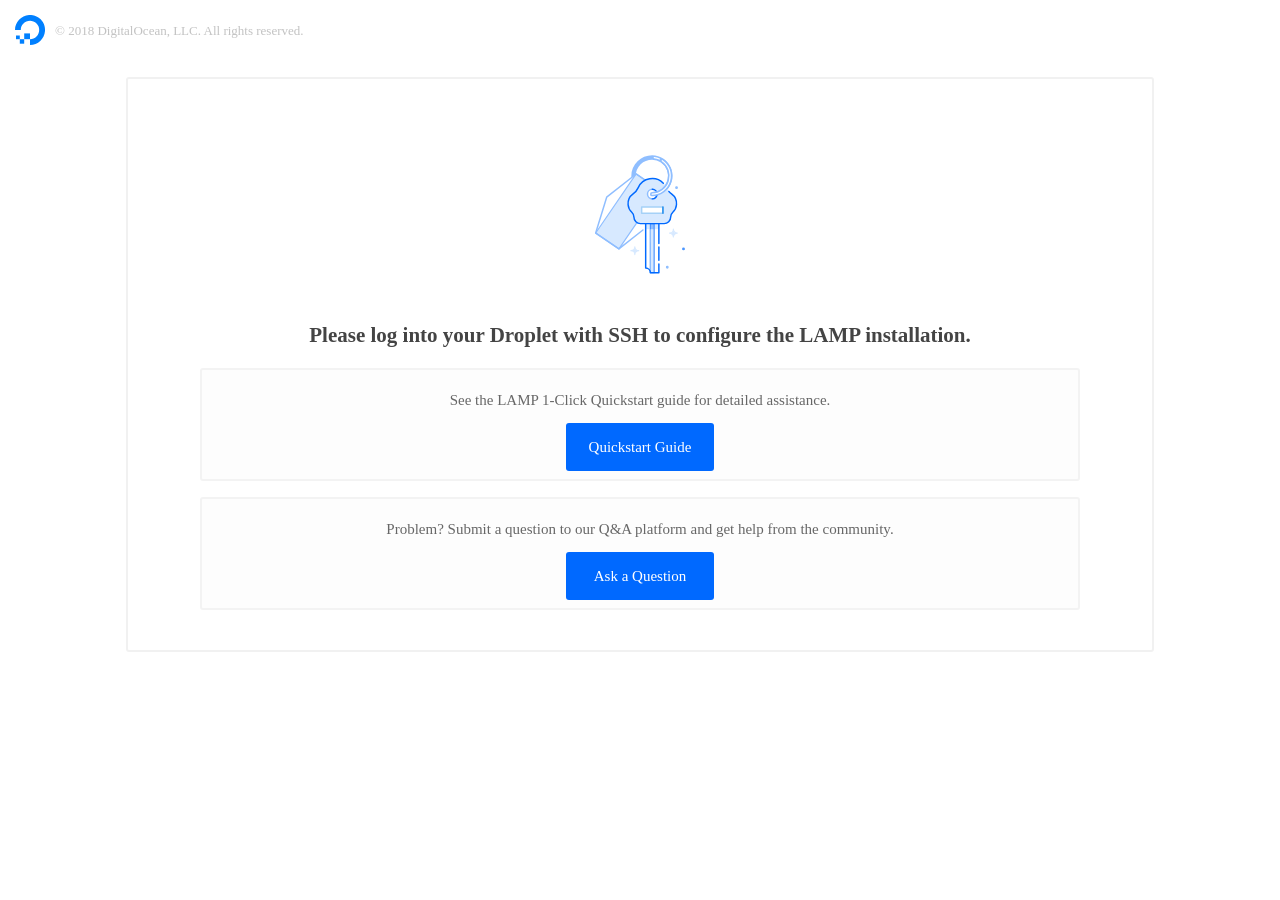
==== index.html @ f9ab38d2 "Initial commit from production server" ====
<html>
  <head>
    <style>
      body {
        font-family: ProximaNova;
        font-size: 15px;
        font-style: normal;
        font-stretch: normal;
        line-height: 1;
        letter-spacing: normal;
        margin: 0;
      }

      .button {
        border-radius: 3px;
        background-color: #0069ff;
        color: #ffffff;
        display: flex;
        flex-direction: column;
        height: 48px;
        justify-content: center;
        text-decoration: none;
        width: 148px;
      }

      .content {
        align-items: center;
        border: solid 2px #f1f1f1;
        border-radius: 3px;
        display: flex;
        flex-direction: column;
        margin: 32px auto;
        padding: 32px;
        text-align: center;
        width: 960px;
      }
      
      .content_min {
        align-items: center;
        border: solid 2px #f3f3f3;
        background-color: #fdfdfd;
        border-radius: 3px;
        display: flex;
        flex-direction: column;
        margin: 8px auto;
        padding: 8px;
        text-align: center;
        width: 860px;
      }

      .copyright {
        color: #99999999;
        font-size: 13px;
        margin-left: 10px;
      }

      .description {
        color: #676767;
      }

      .empty-access {
        height: 220px;
        margin-bottom: -20px;
      }

      .header {
        align-items: center;
        display: flex;
        margin: 15px;
      }

      .logo {
        height: 30px;
        color: #999999;
        width: 30px;
      }

      .title {
        font-family: ProximaNova;
        font-size: 21px;
        font-weight: 600;
        color: #444444;
      }
    </style>
  </head>
  <body>
    <div class="header">
      <svg class="logo" version="1.1" id="Layer_1" xmlns="http://www.w3.org/2000/svg" xmlns:xlink="http://www.w3.org/1999/xlink" x="0px" y="0px"
      viewBox="0 0 30 30" enable-background="new 0 0 30 30" xml:space="preserve">
        <g id="XMLID_17_">
          <g id="XMLID_18_">
            <g>
              <g id="XMLID_225_">
                <g id="XMLID_233_">
                  <path id="XMLID_234_" fill="#0080FF" d="M15,30v-5.8c6.2,0,10.9-6.1,8.6-12.6c-0.9-2.4-2.8-4.3-5.2-5.2
                    C11.9,4.1,5.8,8.8,5.8,15l0,0L0,15C0,5.2,9.5-2.5,19.8,0.7c4.5,1.4,8.1,5,9.5,9.5C32.5,20.5,24.8,30,15,30z"/>
                </g>
                <polygon id="XMLID_232_" fill="#0080FF" points="15,24.2 9.2,24.2 9.2,18.4 9.2,18.4 15,18.4 15,18.4"/>
                <polygon id="XMLID_228_" fill="#0080FF" points="9.2,28.7 4.8,28.7 4.8,28.7 4.8,24.2 9.2,24.2"/>
                <polygon id="XMLID_226_" fill="#0080FF" points="4.8,24.2 1,24.2 1,24.2 1,20.5 1,20.5 4.8,20.5 4.8,20.5"/>
              </g>
            </g>
          </g>
        </g>
      </svg>
      <div class="copyright">&copy; 2018 DigitalOcean, LLC. All rights reserved.</div>
    </div>

    <div class="content">
          <svg id="svg" class="empty-access" xmlns="http://www.w3.org/2000/svg" viewBox="0 0 300 300"><defs><style>.cls-1,.cls-11,.cls-6,.cls-8{fill:#d7e9ff;}.cls-1{stroke:#d7e9ff;}.cls-1,.cls-10,.cls-13,.cls-14,.cls-15,.cls-16,.cls-17,.cls-18,.cls-2,.cls-3,.cls-4,.cls-6,.cls-7,.cls-9{stroke-linejoin:round;}.cls-1,.cls-13,.cls-14,.cls-2,.cls-3,.cls-6{stroke-width:1.6px;}.cls-1,.cls-5,.cls-7,.cls-8,.cls-9{fill-rule:evenodd;}.cls-12,.cls-2{fill:#8fbeff;}.cls-10,.cls-14,.cls-2,.cls-4,.cls-6,.cls-7{stroke:#8fbeff;}.cls-3{fill:#4894ff;}.cls-13,.cls-3{stroke:#4894ff;}.cls-13,.cls-14,.cls-15,.cls-16,.cls-18,.cls-4,.cls-7,.cls-9{fill:none;}.cls-15,.cls-16,.cls-18,.cls-4,.cls-6,.cls-7,.cls-9{stroke-linecap:round;}.cls-4{stroke-width:6px;}.cls-10,.cls-17,.cls-5{fill:#fff;}.cls-10,.cls-15,.cls-17,.cls-18,.cls-7,.cls-9{stroke-width:2px;}.cls-15,.cls-9{stroke:#0069ff;}.cls-16{stroke:#fff;stroke-width:1.6px;}.cls-17{stroke:#a5d1f7;}.cls-18{stroke:#1f8ced;}</style></defs><path class="cls-1" d="M148.23,190.5a5.31,5.31,0,0,1-5.31-5.31,5.31,5.31,0,0,1-5.31,5.31,5.31,5.31,0,0,1,5.31,5.31A5.31,5.31,0,0,1,148.23,190.5Z"/><path class="cls-1" d="M200.83,166.47a5.31,5.31,0,0,1-5.31-5.31,5.31,5.31,0,0,1-5.31,5.31,5.31,5.31,0,0,1,5.31,5.31A5.31,5.31,0,0,1,200.83,166.47Z"/><circle class="cls-2" cx="187.2" cy="213.07" r="1.11"/><circle class="cls-2" cx="199.83" cy="104.53" r="1.11"/><circle class="cls-3" cx="209.32" cy="188.1" r="1.11"/><circle class="cls-4" cx="166.27" cy="88.39" r="24.99" transform="translate(-0.6 175.63) rotate(-55.6)"/><polygon class="cls-5" points="121.26 188.1 161.43 156.45 176.42 107.55 144.73 85.85 104.56 117.51 89.57 166.4 121.26 188.1"/><rect class="cls-6" x="84.18" y="117.77" width="97.63" height="38.41" transform="translate(-55.16 169.32) rotate(-55.6)"/><polyline class="cls-7" points="161.43 156.45 176.42 107.55 144.73 85.85 104.56 117.51 89.57 166.4 121.26 188.1 153.98 162.32"/><path class="cls-8" d="M193,113a21.74,21.74,0,0,1-7-8.62,21.14,21.14,0,0,0-38.37,0,21.74,21.74,0,0,1-7,8.61,16.4,16.4,0,0,0-6.82,14.78,16,16,0,0,0,5,10.32,9.14,9.14,0,0,1,3,6.62h0a8.84,8.84,0,0,0,8.83,8.84l32.3,0a8.84,8.84,0,0,0,8.84-8.83h0a9.14,9.14,0,0,1,3-6.61,16,16,0,0,0,5-10.32A16.4,16.4,0,0,0,193,113Z"/><path class="cls-9" d="M181.81,98.41a21.14,21.14,0,0,0-34.21,6,21.74,21.74,0,0,1-7,8.61,16.4,16.4,0,0,0-6.82,14.78,16,16,0,0,0,5,10.32,9.14,9.14,0,0,1,3,6.62h0a8.84,8.84,0,0,0,8.83,8.84l32.3,0a8.84,8.84,0,0,0,8.84-8.83h0a9.14,9.14,0,0,1,3-6.61,16,16,0,0,0,5-10.32A16.4,16.4,0,0,0,193,113a20.5,20.5,0,0,1-3.61-3.32"/><circle class="cls-10" cx="166.78" cy="113.3" r="6.55"/><path class="cls-9" d="M166.78,106.75a6.55,6.55,0,0,1,0,13.1"/><path class="cls-5" d="M157.75,153.56l0,60.61a6.43,6.43,0,0,1,6.43,6.43h11.57l0-67h-18Z"/><rect class="cls-11" x="157.75" y="153.56" width="18" height="7.6"/><rect class="cls-11" x="164.16" y="153.56" width="5.14" height="67.04"/><rect class="cls-12" x="164.18" y="153.56" width="5.14" height="7.6"/><rect class="cls-13" x="164.16" y="153.56" width="5.14" height="67.04"/><line class="cls-14" x1="164.18" y1="161.16" x2="164.14" y2="220.6"/><path class="cls-9" d="M175.74,180.6l0-27h-18l0,60.61a6.43,6.43,0,0,1,6.43,6.43h11.57V208.51"/><line class="cls-15" x1="175.73" y1="203.51" x2="175.74" y2="185.6"/><path class="cls-4" d="M166.6,113.38a25,25,0,0,0,13.79-45.61"/><path class="cls-16" d="M166.6,113.38a25,25,0,0,0,13.79-45.61"/><path class="cls-16" d="M176.42,65.55a24.82,24.82,0,0,0-7-2"/><rect class="cls-17" x="152.27" y="130.97" width="29" height="8.5"/><line class="cls-18" x1="181.27" y1="130.97" x2="181.27" y2="139.47"/></svg>
      <h1 class="title">Please log into your Droplet with SSH to configure the LAMP installation.</h1>
      <div class="content_min">
        <p class="description">See the LAMP 1-Click Quickstart guide for detailed assistance.</p>
        <a class="button" href="https://marketplace.digitalocean.com/apps/lamp#getting-started">Quickstart Guide</a>
      </div>
      <div class="content_min">
        <p class="description">Problem? Submit a question to our Q&A platform and get help from the community.</p>
        <a class="button" href="https://www.digitalocean.com/community/questions/new">Ask a Question</a>
      </div>
    </div>
  </body>
</html>
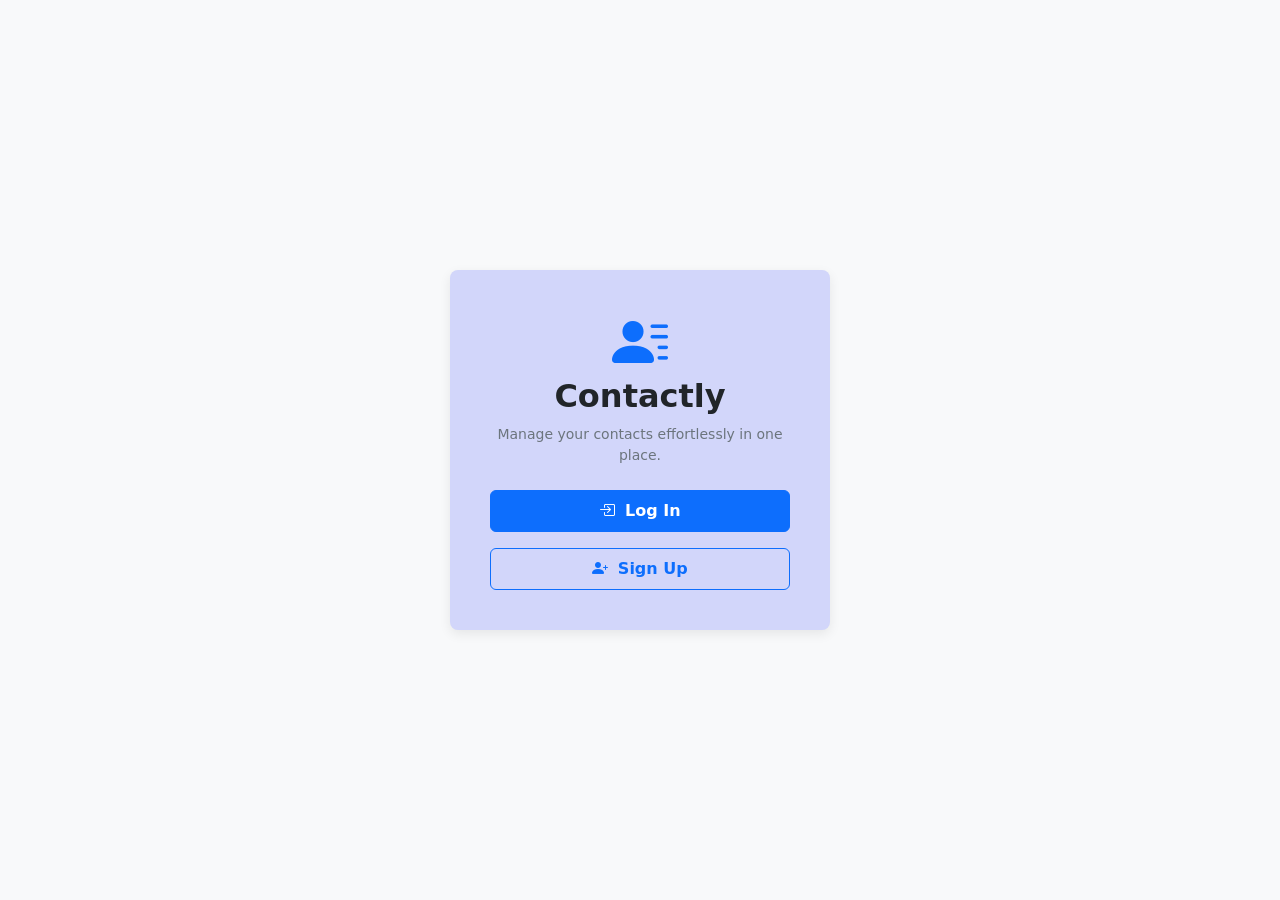
==== commit f98719b6: "Initial frontend done; edited register.php to include email check" ====
--- a/index.html
+++ b/index.html
@@ -1,122 +1,9 @@
+<!DOCTYPE html>
 <html>
-  <head>
-    <style>
-      body {
-        font-family: ProximaNova;
-        font-size: 15px;
-        font-style: normal;
-        font-stretch: normal;
-        line-height: 1;
-        letter-spacing: normal;
-        margin: 0;
-      }
-
-      .button {
-        border-radius: 3px;
-        background-color: #0069ff;
-        color: #ffffff;
-        display: flex;
-        flex-direction: column;
-        height: 48px;
-        justify-content: center;
-        text-decoration: none;
-        width: 148px;
-      }
-
-      .content {
-        align-items: center;
-        border: solid 2px #f1f1f1;
-        border-radius: 3px;
-        display: flex;
-        flex-direction: column;
-        margin: 32px auto;
-        padding: 32px;
-        text-align: center;
-        width: 960px;
-      }
-      
-      .content_min {
-        align-items: center;
-        border: solid 2px #f3f3f3;
-        background-color: #fdfdfd;
-        border-radius: 3px;
-        display: flex;
-        flex-direction: column;
-        margin: 8px auto;
-        padding: 8px;
-        text-align: center;
-        width: 860px;
-      }
-
-      .copyright {
-        color: #99999999;
-        font-size: 13px;
-        margin-left: 10px;
-      }
-
-      .description {
-        color: #676767;
-      }
-
-      .empty-access {
-        height: 220px;
-        margin-bottom: -20px;
-      }
-
-      .header {
-        align-items: center;
-        display: flex;
-        margin: 15px;
-      }
-
-      .logo {
-        height: 30px;
-        color: #999999;
-        width: 30px;
-      }
-
-      .title {
-        font-family: ProximaNova;
-        font-size: 21px;
-        font-weight: 600;
-        color: #444444;
-      }
-    </style>
-  </head>
-  <body>
-    <div class="header">
-      <svg class="logo" version="1.1" id="Layer_1" xmlns="http://www.w3.org/2000/svg" xmlns:xlink="http://www.w3.org/1999/xlink" x="0px" y="0px"
-      viewBox="0 0 30 30" enable-background="new 0 0 30 30" xml:space="preserve">
-        <g id="XMLID_17_">
-          <g id="XMLID_18_">
-            <g>
-              <g id="XMLID_225_">
-                <g id="XMLID_233_">
-                  <path id="XMLID_234_" fill="#0080FF" d="M15,30v-5.8c6.2,0,10.9-6.1,8.6-12.6c-0.9-2.4-2.8-4.3-5.2-5.2
-                    C11.9,4.1,5.8,8.8,5.8,15l0,0L0,15C0,5.2,9.5-2.5,19.8,0.7c4.5,1.4,8.1,5,9.5,9.5C32.5,20.5,24.8,30,15,30z"/>
-                </g>
-                <polygon id="XMLID_232_" fill="#0080FF" points="15,24.2 9.2,24.2 9.2,18.4 9.2,18.4 15,18.4 15,18.4"/>
-                <polygon id="XMLID_228_" fill="#0080FF" points="9.2,28.7 4.8,28.7 4.8,28.7 4.8,24.2 9.2,24.2"/>
-                <polygon id="XMLID_226_" fill="#0080FF" points="4.8,24.2 1,24.2 1,24.2 1,20.5 1,20.5 4.8,20.5 4.8,20.5"/>
-              </g>
-            </g>
-          </g>
-        </g>
-      </svg>
-      <div class="copyright">&copy; 2018 DigitalOcean, LLC. All rights reserved.</div>
-    </div>
-
-    <div class="content">
-          <svg id="svg" class="empty-access" xmlns="http://www.w3.org/2000/svg" viewBox="0 0 300 300"><defs><style>.cls-1,.cls-11,.cls-6,.cls-8{fill:#d7e9ff;}.cls-1{stroke:#d7e9ff;}.cls-1,.cls-10,.cls-13,.cls-14,.cls-15,.cls-16,.cls-17,.cls-18,.cls-2,.cls-3,.cls-4,.cls-6,.cls-7,.cls-9{stroke-linejoin:round;}.cls-1,.cls-13,.cls-14,.cls-2,.cls-3,.cls-6{stroke-width:1.6px;}.cls-1,.cls-5,.cls-7,.cls-8,.cls-9{fill-rule:evenodd;}.cls-12,.cls-2{fill:#8fbeff;}.cls-10,.cls-14,.cls-2,.cls-4,.cls-6,.cls-7{stroke:#8fbeff;}.cls-3{fill:#4894ff;}.cls-13,.cls-3{stroke:#4894ff;}.cls-13,.cls-14,.cls-15,.cls-16,.cls-18,.cls-4,.cls-7,.cls-9{fill:none;}.cls-15,.cls-16,.cls-18,.cls-4,.cls-6,.cls-7,.cls-9{stroke-linecap:round;}.cls-4{stroke-width:6px;}.cls-10,.cls-17,.cls-5{fill:#fff;}.cls-10,.cls-15,.cls-17,.cls-18,.cls-7,.cls-9{stroke-width:2px;}.cls-15,.cls-9{stroke:#0069ff;}.cls-16{stroke:#fff;stroke-width:1.6px;}.cls-17{stroke:#a5d1f7;}.cls-18{stroke:#1f8ced;}</style></defs><path class="cls-1" d="M148.23,190.5a5.31,5.31,0,0,1-5.31-5.31,5.31,5.31,0,0,1-5.31,5.31,5.31,5.31,0,0,1,5.31,5.31A5.31,5.31,0,0,1,148.23,190.5Z"/><path class="cls-1" d="M200.83,166.47a5.31,5.31,0,0,1-5.31-5.31,5.31,5.31,0,0,1-5.31,5.31,5.31,5.31,0,0,1,5.31,5.31A5.31,5.31,0,0,1,200.83,166.47Z"/><circle class="cls-2" cx="187.2" cy="213.07" r="1.11"/><circle class="cls-2" cx="199.83" cy="104.53" r="1.11"/><circle class="cls-3" cx="209.32" cy="188.1" r="1.11"/><circle class="cls-4" cx="166.27" cy="88.39" r="24.99" transform="translate(-0.6 175.63) rotate(-55.6)"/><polygon class="cls-5" points="121.26 188.1 161.43 156.45 176.42 107.55 144.73 85.85 104.56 117.51 89.57 166.4 121.26 188.1"/><rect class="cls-6" x="84.18" y="117.77" width="97.63" height="38.41" transform="translate(-55.16 169.32) rotate(-55.6)"/><polyline class="cls-7" points="161.43 156.45 176.42 107.55 144.73 85.85 104.56 117.51 89.57 166.4 121.26 188.1 153.98 162.32"/><path class="cls-8" d="M193,113a21.74,21.74,0,0,1-7-8.62,21.14,21.14,0,0,0-38.37,0,21.74,21.74,0,0,1-7,8.61,16.4,16.4,0,0,0-6.82,14.78,16,16,0,0,0,5,10.32,9.14,9.14,0,0,1,3,6.62h0a8.84,8.84,0,0,0,8.83,8.84l32.3,0a8.84,8.84,0,0,0,8.84-8.83h0a9.14,9.14,0,0,1,3-6.61,16,16,0,0,0,5-10.32A16.4,16.4,0,0,0,193,113Z"/><path class="cls-9" d="M181.81,98.41a21.14,21.14,0,0,0-34.21,6,21.74,21.74,0,0,1-7,8.61,16.4,16.4,0,0,0-6.82,14.78,16,16,0,0,0,5,10.32,9.14,9.14,0,0,1,3,6.62h0a8.84,8.84,0,0,0,8.83,8.84l32.3,0a8.84,8.84,0,0,0,8.84-8.83h0a9.14,9.14,0,0,1,3-6.61,16,16,0,0,0,5-10.32A16.4,16.4,0,0,0,193,113a20.5,20.5,0,0,1-3.61-3.32"/><circle class="cls-10" cx="166.78" cy="113.3" r="6.55"/><path class="cls-9" d="M166.78,106.75a6.55,6.55,0,0,1,0,13.1"/><path class="cls-5" d="M157.75,153.56l0,60.61a6.43,6.43,0,0,1,6.43,6.43h11.57l0-67h-18Z"/><rect class="cls-11" x="157.75" y="153.56" width="18" height="7.6"/><rect class="cls-11" x="164.16" y="153.56" width="5.14" height="67.04"/><rect class="cls-12" x="164.18" y="153.56" width="5.14" height="7.6"/><rect class="cls-13" x="164.16" y="153.56" width="5.14" height="67.04"/><line class="cls-14" x1="164.18" y1="161.16" x2="164.14" y2="220.6"/><path class="cls-9" d="M175.74,180.6l0-27h-18l0,60.61a6.43,6.43,0,0,1,6.43,6.43h11.57V208.51"/><line class="cls-15" x1="175.73" y1="203.51" x2="175.74" y2="185.6"/><path class="cls-4" d="M166.6,113.38a25,25,0,0,0,13.79-45.61"/><path class="cls-16" d="M166.6,113.38a25,25,0,0,0,13.79-45.61"/><path class="cls-16" d="M176.42,65.55a24.82,24.82,0,0,0-7-2"/><rect class="cls-17" x="152.27" y="130.97" width="29" height="8.5"/><line class="cls-18" x1="181.27" y1="130.97" x2="181.27" y2="139.47"/></svg>
-      <h1 class="title">Please log into your Droplet with SSH to configure the LAMP installation.</h1>
-      <div class="content_min">
-        <p class="description">See the LAMP 1-Click Quickstart guide for detailed assistance.</p>
-        <a class="button" href="https://marketplace.digitalocean.com/apps/lamp#getting-started">Quickstart Guide</a>
-      </div>
-      <div class="content_min">
-        <p class="description">Problem? Submit a question to our Q&A platform and get help from the community.</p>
-        <a class="button" href="https://www.digitalocean.com/community/questions/new">Ask a Question</a>
-      </div>
-    </div>
-  </body>
-</html>
+<head>
+    <meta http-equiv="refresh" content="0; url=/html/landing.html" />
+</head>
+<body>
+    <p>Redirecting to <a href="/html/landing.html">landing page</a>...</p>
+</body>
+</html>
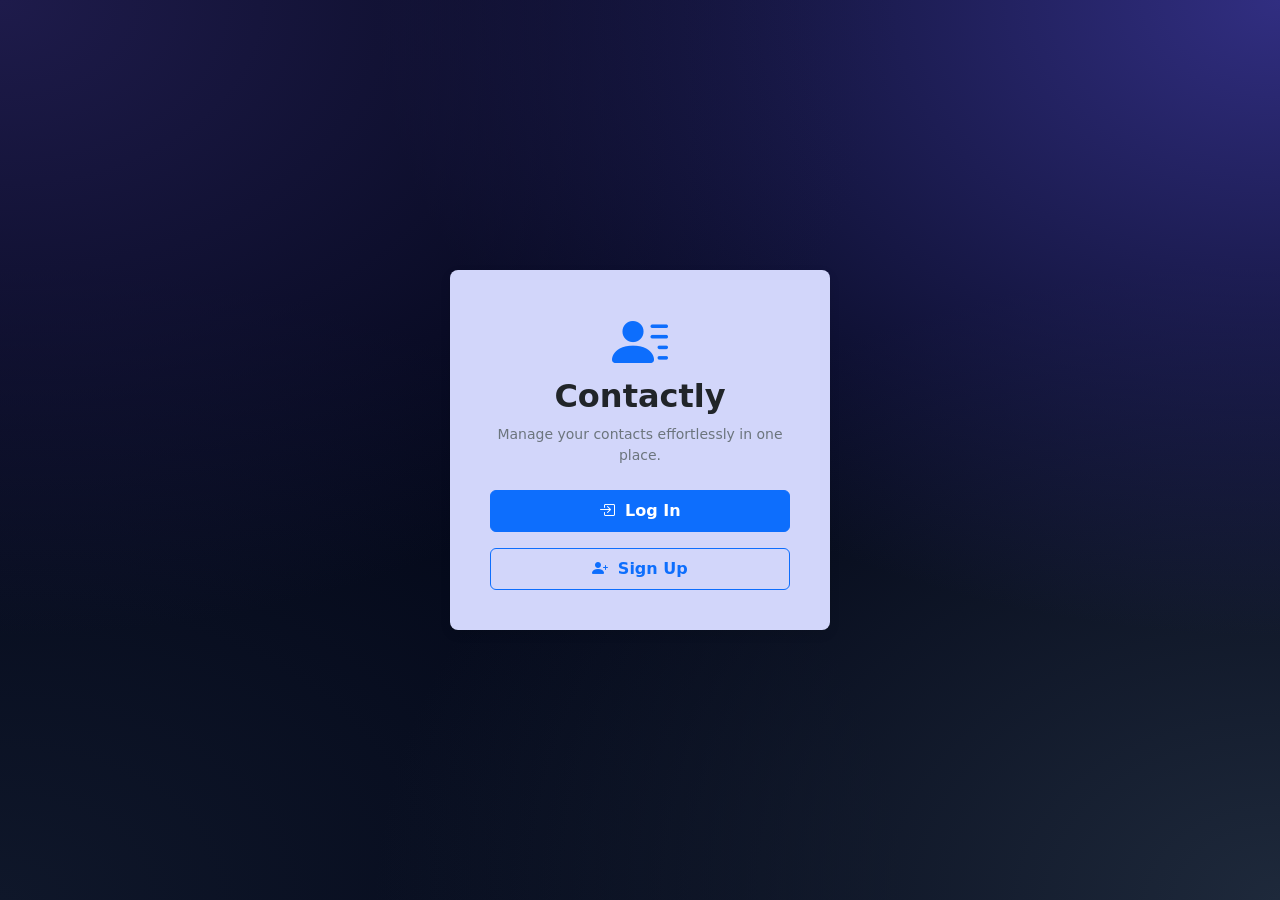
==== commit d7fb4568: "Front end admin completed" ====
--- a/index.html
+++ b/index.html
@@ -1,9 +1,58 @@
 <!DOCTYPE html>
-<html>
+<html lang="en">
 <head>
-    <meta http-equiv="refresh" content="0; url=/html/landing.html" />
+  <meta charset="UTF-8">
+  <meta name="viewport" content="width=device-width, initial-scale=1.0">
+  <title>Welcome to Contactly</title>
+  
+  <link rel="icon" href="/images/favicon.ico" sizes="32x32">
+  <link rel="icon" href="/images/favicon.svg" type="image/svg+xml">
+  <link href="https://cdn.jsdelivr.net/npm/bootstrap@5.3.0/dist/css/bootstrap.min.css" rel="stylesheet">
+  <link rel="stylesheet" href="https://cdn.jsdelivr.net/npm/bootstrap-icons@1.10.5/font/bootstrap-icons.css">
+  
+  <style>
+    body {
+      background: radial-gradient(at 0% 0%, #1e1b4b 0px, transparent 50%),
+                  radial-gradient(at 100% 0%, #312e81 0px, transparent 50%),
+                  radial-gradient(at 100% 100%, #1e293b 0px, transparent 50%),
+                  radial-gradient(at 0% 100%, #0f172a 0px, transparent 50%),
+                  #020617;
+      display: flex;
+      justify-content: center;
+      align-items: center;
+      min-height: 100vh;
+      margin: 0;
+    }
+    .welcome-card {
+      background: #d2d6fa;
+      padding: 2.5rem;
+      border-radius: 8px;
+      box-shadow: 0 4px 12px rgba(0, 0, 0, 0.08);
+      width: 100%;
+      max-width: 380px;
+    }
+  </style>
 </head>
 <body>
-    <p>Redirecting to <a href="/html/landing.html">landing page</a>...</p>
+
+  <div class="welcome-card text-center">
+    <i class="bi bi-person-lines-fill text-primary display-4 mb-2"></i>
+    <h1 class="fw-bold h2 mb-2">Contactly</h1>
+    <p class="text-secondary mb-4 small">Manage your contacts effortlessly in one place.</p>
+
+    <div class="d-grid gap-3">
+      <!-- Log In Button -->
+      <a href="login.html" class="btn btn-primary fw-semibold py-2">
+        <i class="bi bi-box-arrow-in-right me-1"></i> Log In
+      </a>
+
+      <!-- Sign Up Button -->
+      <a href="signup.html" class="btn btn-outline-primary fw-semibold py-2">
+        <i class="bi bi-person-plus-fill me-1"></i> Sign Up
+      </a>
+    </div>
+  </div>
+
+  <script src="/js/code.js"></script>
 </body>
 </html>
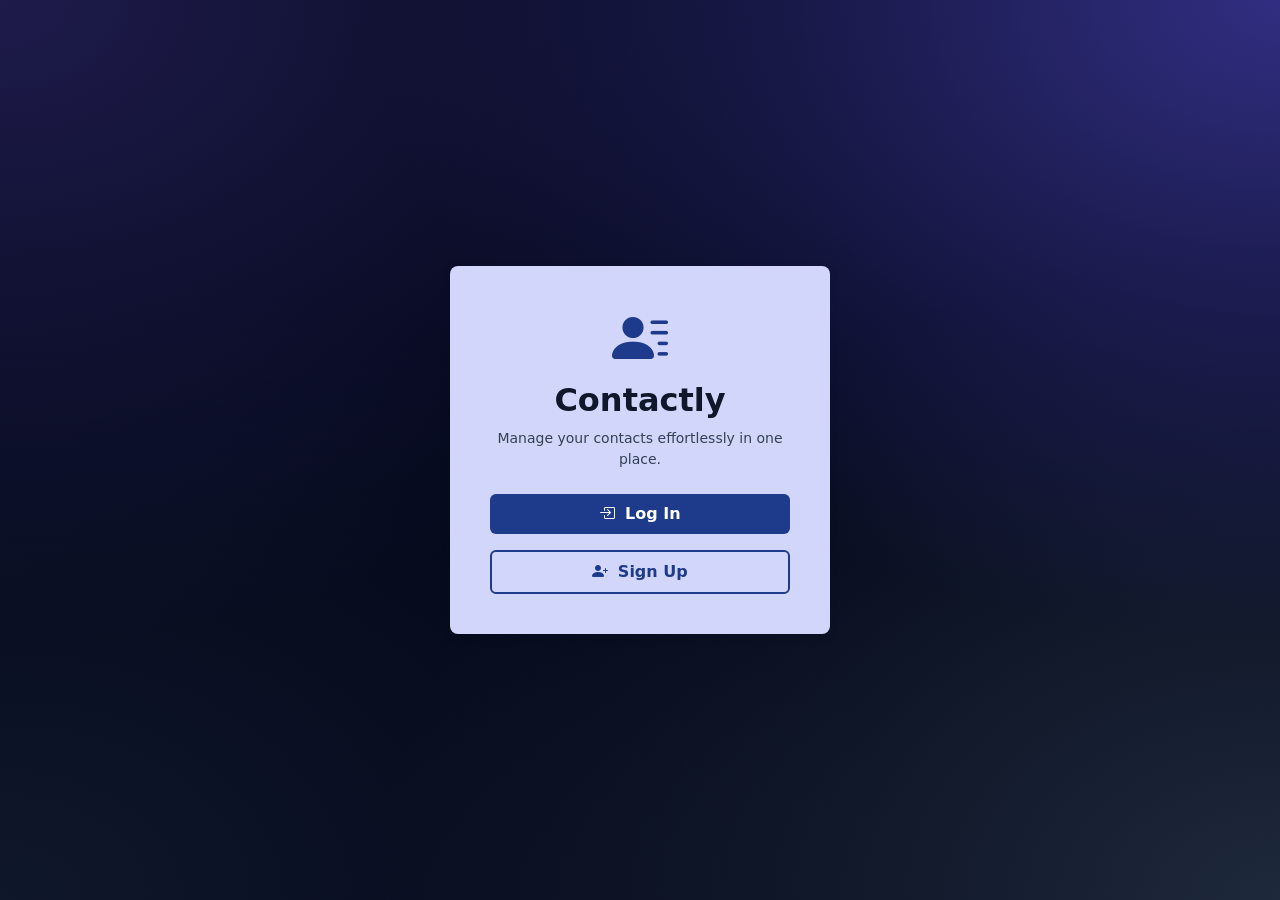
==== commit e52bb4c3: "Foreground/Background Color Ratio for lighthouse" ====
--- a/index.html
+++ b/index.html
@@ -31,27 +31,55 @@
       width: 100%;
       max-width: 380px;
     }
+    /* Contrast Overrides for #d2d6fa background */
+    .welcome-card h1 {
+      color: #0f172a;
+    }
+    .welcome-card .text-subtitle {
+      color: #334155;
+    }
+    .welcome-card .brand-icon {
+      color: #1e3a8a;
+    }
+    .btn-custom-outline {
+      color: #1e3a8a;
+      border: 2px solid #1e3a8a;
+      background-color: transparent;
+    }
+    .btn-custom-outline:hover {
+      background-color: #1e3a8a;
+      color: #ffffff;
+    }
+    .btn-custom-primary {
+      background-color: #1e3a8a;
+      color: #ffffff;
+      border: none;
+    }
+    .btn-custom-primary:hover {
+      background-color: #1e1b4b;
+      color: #ffffff;
+    }
   </style>
 </head>
 <body>
 
-  <div class="welcome-card text-center">
-    <i class="bi bi-person-lines-fill text-primary display-4 mb-2"></i>
+  <main class="welcome-card text-center">
+    <i class="bi bi-person-lines-fill brand-icon display-4 mb-2 d-block"></i>
     <h1 class="fw-bold h2 mb-2">Contactly</h1>
-    <p class="text-secondary mb-4 small">Manage your contacts effortlessly in one place.</p>
+    <p class="text-subtitle mb-4 small">Manage your contacts effortlessly in one place.</p>
 
     <div class="d-grid gap-3">
       <!-- Log In Button -->
-      <a href="login.html" class="btn btn-primary fw-semibold py-2">
+      <a href="login.html" class="btn btn-custom-primary fw-semibold py-2">
         <i class="bi bi-box-arrow-in-right me-1"></i> Log In
       </a>
 
       <!-- Sign Up Button -->
-      <a href="signup.html" class="btn btn-outline-primary fw-semibold py-2">
+      <a href="signup.html" class="btn btn-custom-outline fw-semibold py-2">
         <i class="bi bi-person-plus-fill me-1"></i> Sign Up
       </a>
     </div>
-  </div>
+  </main>
 
   <script src="/js/code.js"></script>
 </body>
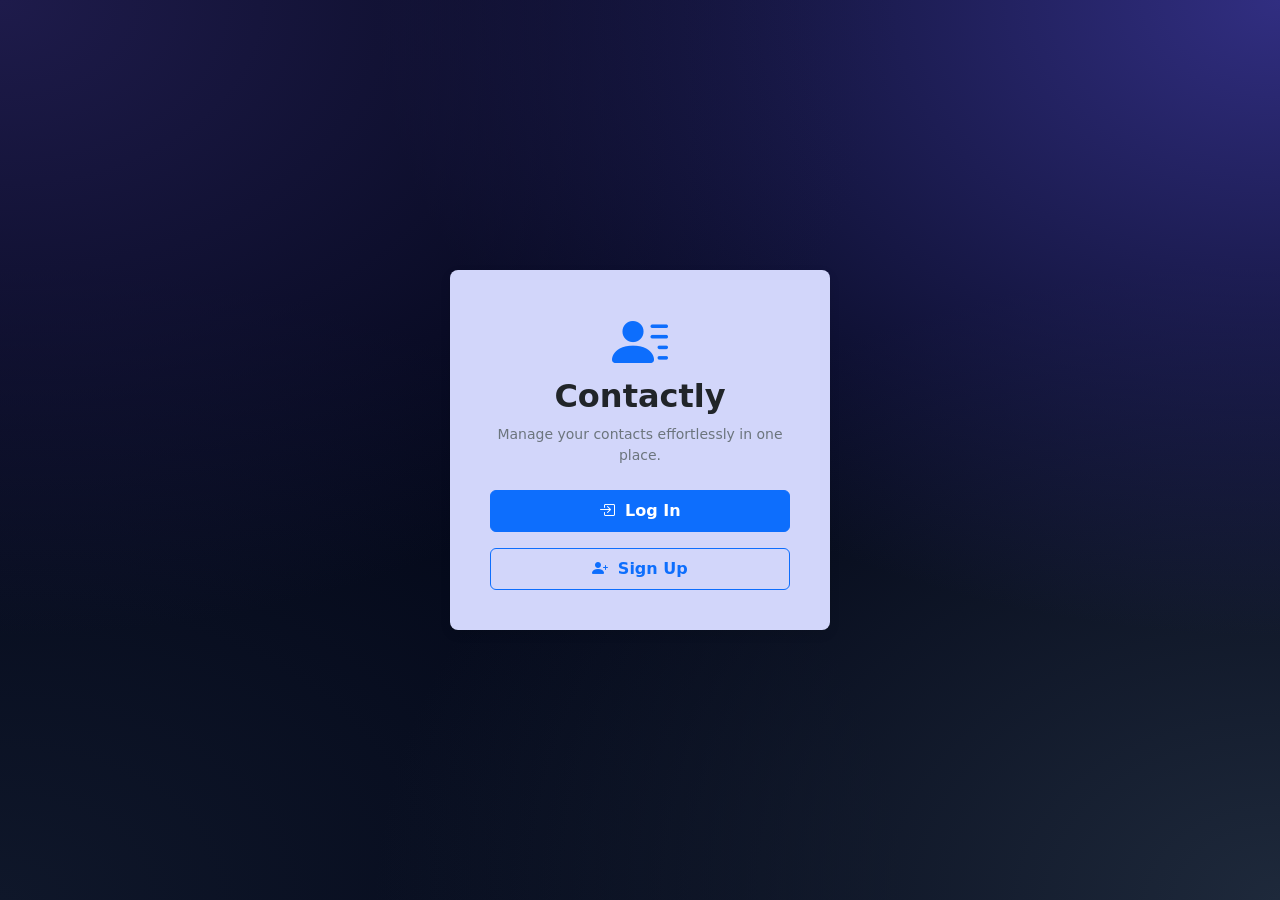
==== commit f2a934ae: "Revert "Foreground/Background Color Ratio for lighthouse"" ====
--- a/index.html
+++ b/index.html
@@ -31,55 +31,27 @@
       width: 100%;
       max-width: 380px;
     }
-    /* Contrast Overrides for #d2d6fa background */
-    .welcome-card h1 {
-      color: #0f172a;
-    }
-    .welcome-card .text-subtitle {
-      color: #334155;
-    }
-    .welcome-card .brand-icon {
-      color: #1e3a8a;
-    }
-    .btn-custom-outline {
-      color: #1e3a8a;
-      border: 2px solid #1e3a8a;
-      background-color: transparent;
-    }
-    .btn-custom-outline:hover {
-      background-color: #1e3a8a;
-      color: #ffffff;
-    }
-    .btn-custom-primary {
-      background-color: #1e3a8a;
-      color: #ffffff;
-      border: none;
-    }
-    .btn-custom-primary:hover {
-      background-color: #1e1b4b;
-      color: #ffffff;
-    }
   </style>
 </head>
 <body>
 
-  <main class="welcome-card text-center">
-    <i class="bi bi-person-lines-fill brand-icon display-4 mb-2 d-block"></i>
+  <div class="welcome-card text-center">
+    <i class="bi bi-person-lines-fill text-primary display-4 mb-2"></i>
     <h1 class="fw-bold h2 mb-2">Contactly</h1>
-    <p class="text-subtitle mb-4 small">Manage your contacts effortlessly in one place.</p>
+    <p class="text-secondary mb-4 small">Manage your contacts effortlessly in one place.</p>
 
     <div class="d-grid gap-3">
       <!-- Log In Button -->
-      <a href="login.html" class="btn btn-custom-primary fw-semibold py-2">
+      <a href="login.html" class="btn btn-primary fw-semibold py-2">
         <i class="bi bi-box-arrow-in-right me-1"></i> Log In
       </a>
 
       <!-- Sign Up Button -->
-      <a href="signup.html" class="btn btn-custom-outline fw-semibold py-2">
+      <a href="signup.html" class="btn btn-outline-primary fw-semibold py-2">
         <i class="bi bi-person-plus-fill me-1"></i> Sign Up
       </a>
     </div>
-  </main>
+  </div>
 
   <script src="/js/code.js"></script>
 </body>
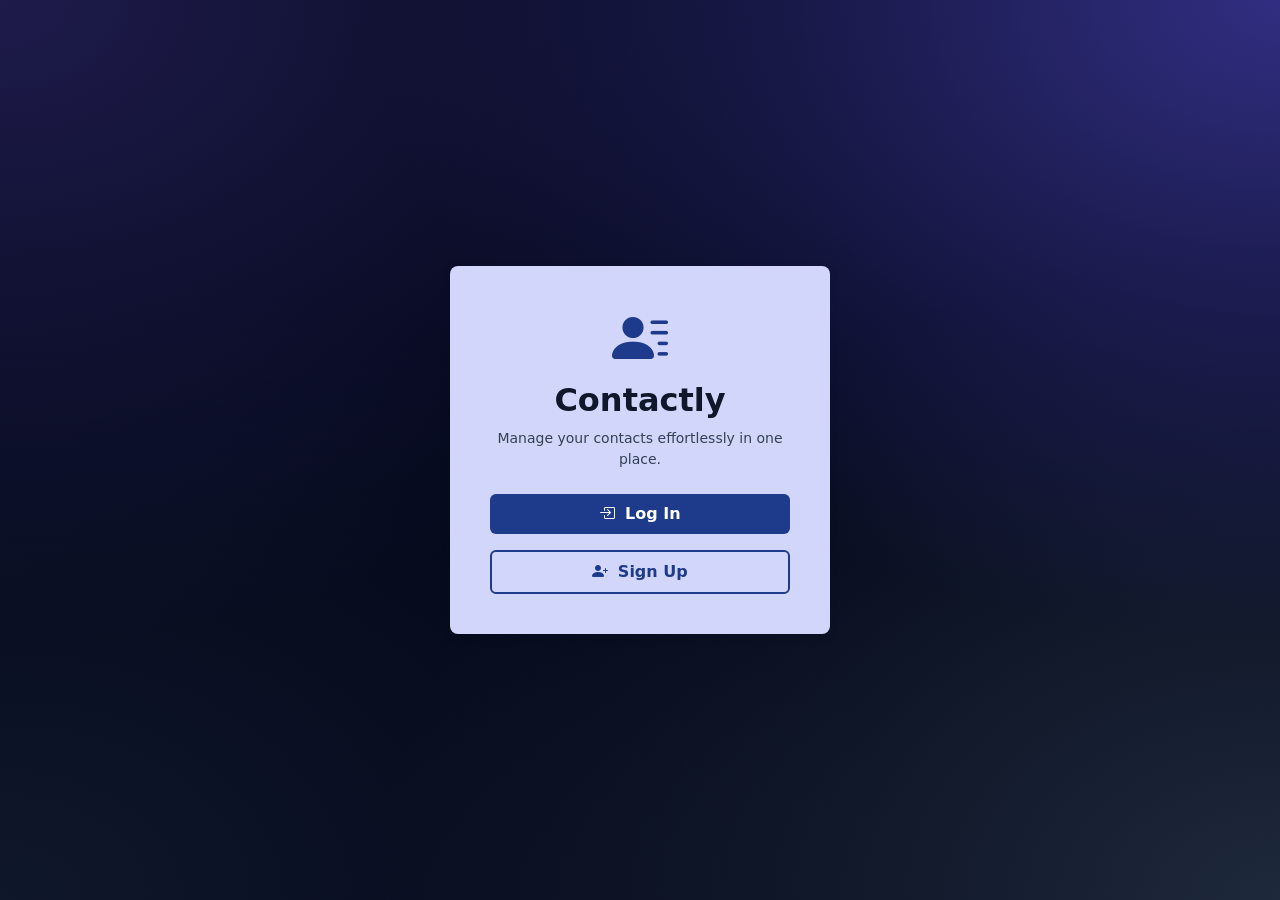
==== commit 6744289e: "Foreground/Background Color Ratio for lighthouse" ====
--- a/index.html
+++ b/index.html
@@ -31,27 +31,55 @@
       width: 100%;
       max-width: 380px;
     }
+    /* Contrast Overrides for #d2d6fa background */
+    .welcome-card h1 {
+      color: #0f172a;
+    }
+    .welcome-card .text-subtitle {
+      color: #334155;
+    }
+    .welcome-card .brand-icon {
+      color: #1e3a8a;
+    }
+    .btn-custom-outline {
+      color: #1e3a8a;
+      border: 2px solid #1e3a8a;
+      background-color: transparent;
+    }
+    .btn-custom-outline:hover {
+      background-color: #1e3a8a;
+      color: #ffffff;
+    }
+    .btn-custom-primary {
+      background-color: #1e3a8a;
+      color: #ffffff;
+      border: none;
+    }
+    .btn-custom-primary:hover {
+      background-color: #1e1b4b;
+      color: #ffffff;
+    }
   </style>
 </head>
 <body>
 
-  <div class="welcome-card text-center">
-    <i class="bi bi-person-lines-fill text-primary display-4 mb-2"></i>
+  <main class="welcome-card text-center">
+    <i class="bi bi-person-lines-fill brand-icon display-4 mb-2 d-block"></i>
     <h1 class="fw-bold h2 mb-2">Contactly</h1>
-    <p class="text-secondary mb-4 small">Manage your contacts effortlessly in one place.</p>
+    <p class="text-subtitle mb-4 small">Manage your contacts effortlessly in one place.</p>
 
     <div class="d-grid gap-3">
       <!-- Log In Button -->
-      <a href="login.html" class="btn btn-primary fw-semibold py-2">
+      <a href="login.html" class="btn btn-custom-primary fw-semibold py-2">
         <i class="bi bi-box-arrow-in-right me-1"></i> Log In
       </a>
 
       <!-- Sign Up Button -->
-      <a href="signup.html" class="btn btn-outline-primary fw-semibold py-2">
+      <a href="signup.html" class="btn btn-custom-outline fw-semibold py-2">
         <i class="bi bi-person-plus-fill me-1"></i> Sign Up
       </a>
     </div>
-  </div>
+  </main>
 
   <script src="/js/code.js"></script>
 </body>
